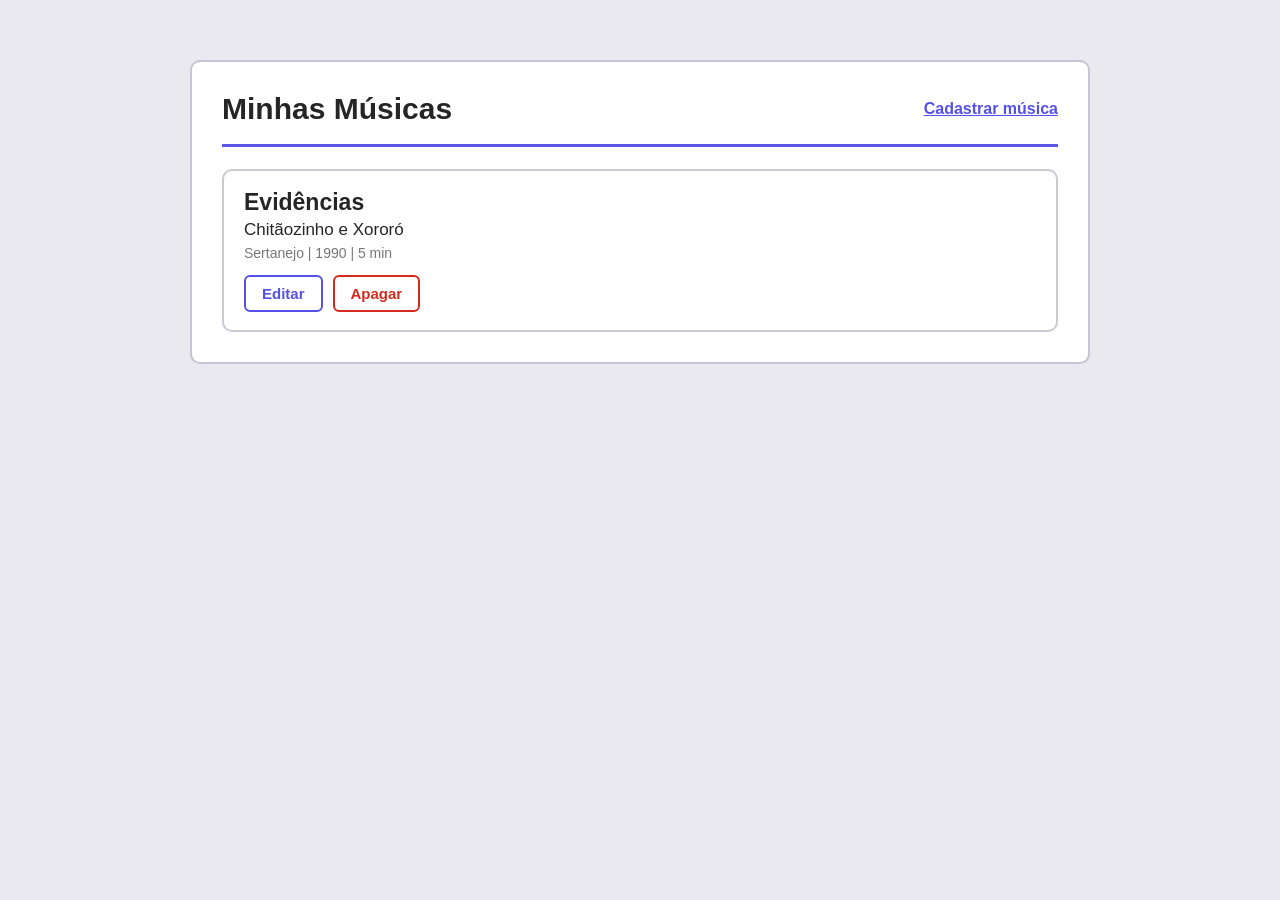
==== index.html @ d76d1f71 "Initial commit" ====
<!DOCTYPE html>
<html lang="pt-BR">
<head>
    <meta charset="UTF-8">
    <meta name="viewport" content="width=device-width, initial-scale=1.0">
    <title>Minhas Músicas</title>
    <link rel="stylesheet" href="index.css">
</head>
<body>

    <div class="container">

        <header>
            <h1>Minhas Músicas</h1>
            <a href="cadastrar.html">Cadastrar música</a>
        </header>

        <main>
            <section id="listaMusicas">

                <article class="musica">
                    <h2>Evidências</h2>
                    <p class="artista">Chitãozinho e Xororó</p>
                    <p class="detalhes">Sertanejo | 1990 | 5 min</p>

                    <div class="acoes">
                        <a class="editar" href="editar.html?id=1">Editar</a>
                        <button class="apagar">Apagar</button>
                    </div>
                </article>

            </section>
        </main>

    </div>

    <script src="index.js"></script>
</body>
</html>
---- index.css ----
* {
    margin: 0;
    padding: 0;
    box-sizing: border-box;
}

body {
    font-family: Arial, sans-serif;
    background-color: #e9e9ef;
    color: #252525;
    padding: 30px;
}

.container {
    max-width: 900px;
    margin: 30px auto;
    background-color: white;
    padding: 30px;
    border-radius: 10px;
    border: 2px solid #c5c5d1;
}

header {
    display: flex;
    justify-content: space-between;
    align-items: center;
    border-bottom: 3px solid #5b57e8;
    padding-bottom: 18px;
    margin-bottom: 22px;
    gap: 15px;
}

header h1 {
    font-size: 30px;
}

header a {
    color: #5551e8;
    font-weight: bold;
    text-decoration: underline;
}

header a:hover {
    color: #3732bd;
}

#listaMusicas {
    display: flex;
    flex-direction: column;
    gap: 15px;
}

.musica {
    background-color: white;
    border: 2px solid #c9c9d3;
    border-radius: 10px;
    padding: 18px 20px;
}

.musica h2 {
    font-size: 23px;
    margin-bottom: 4px;
}

.artista {
    font-size: 17px;
    margin-bottom: 5px;
}

.detalhes {
    font-size: 14px;
    color: #777;
    margin-bottom: 14px;
}

.acoes {
    display: flex;
    gap: 10px;
}

.editar,
.apagar {
    padding: 8px 16px;
    border-radius: 6px;
    font-size: 15px;
    font-weight: bold;
    cursor: pointer;
}

.editar {
    color: #5551e8;
    border: 2px solid #5551e8;
    background-color: white;
    text-decoration: none;
}

.editar:hover {
    background-color: #5551e8;
    color: white;
}

.apagar {
    color: #d52b1e;
    border: 2px solid #d52b1e;
    background-color: white;
}

.apagar:hover {
    background-color: #d52b1e;
    color: white;
}

@media (max-width: 600px) {
    body {
        padding: 15px;
    }

    .container {
        padding: 20px;
        margin: 10px auto;
    }

    header {
        flex-direction: column;
        align-items: flex-start;
    }

    header h1 {
        font-size: 25px;
    }
}
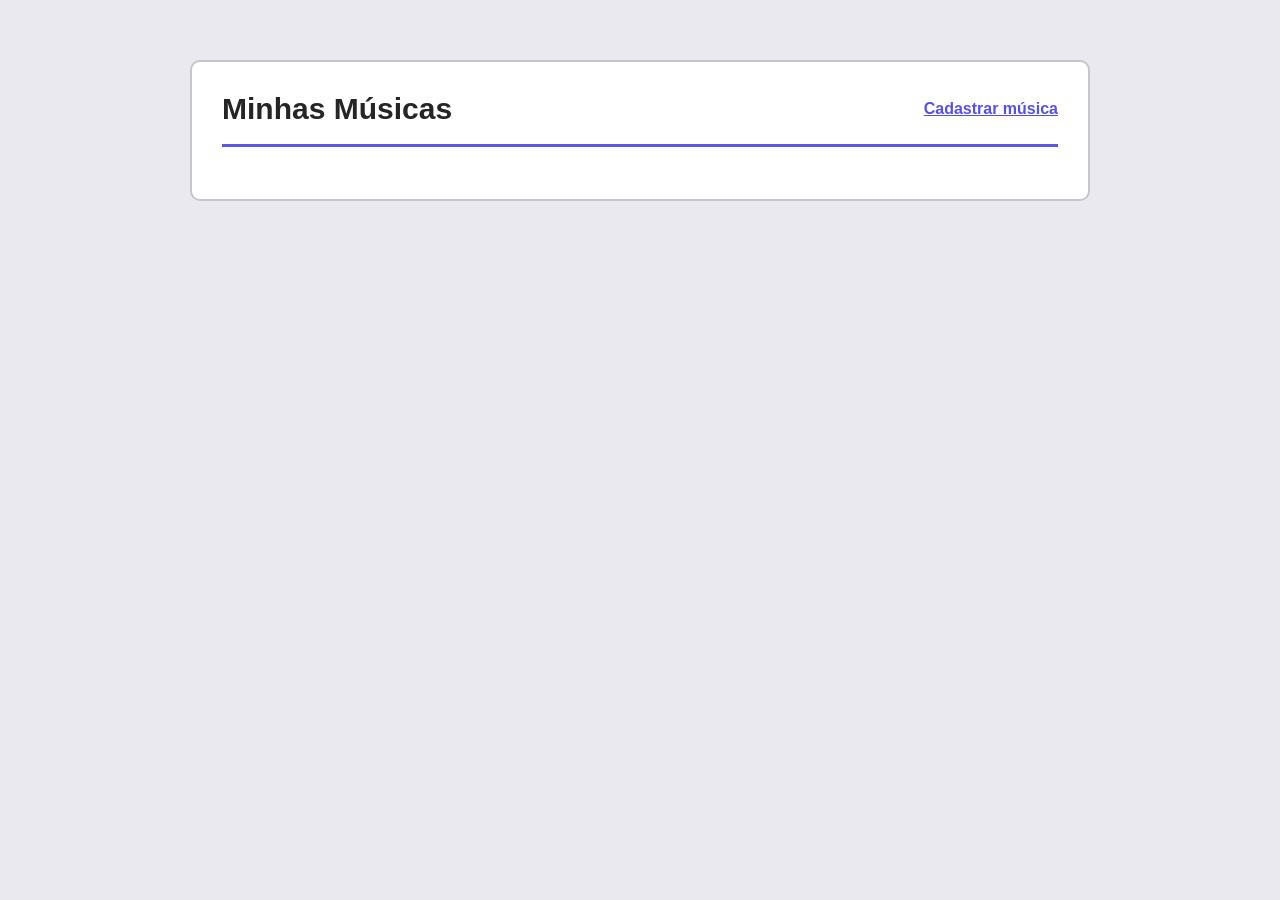
==== commit a059a76e: "Lista de músicas" ====
--- a/index.html
+++ b/index.html
@@ -8,31 +8,21 @@
 </head>
 <body>
 
-    <div class="container">
+    
+         <div class="container">
+            <header>
+                <h1>Minhas Músicas</h1>
+                <a href="cadastrar.html">Cadastrar música</a>
+            </header>
+    
+            <main>
+                <section id="listaMusicas">
+                </section>
+            </main>
+         </div>
+        
 
-        <header>
-            <h1>Minhas Músicas</h1>
-            <a href="cadastrar.html">Cadastrar música</a>
-        </header>
-
-        <main>
-            <section id="listaMusicas">
-
-                <article class="musica">
-                    <h2>Evidências</h2>
-                    <p class="artista">Chitãozinho e Xororó</p>
-                    <p class="detalhes">Sertanejo | 1990 | 5 min</p>
-
-                    <div class="acoes">
-                        <a class="editar" href="editar.html?id=1">Editar</a>
-                        <button class="apagar">Apagar</button>
-                    </div>
-                </article>
-
-            </section>
-        </main>
-
-    </div>
+  
 
     <script src="index.js"></script>
 </body>
